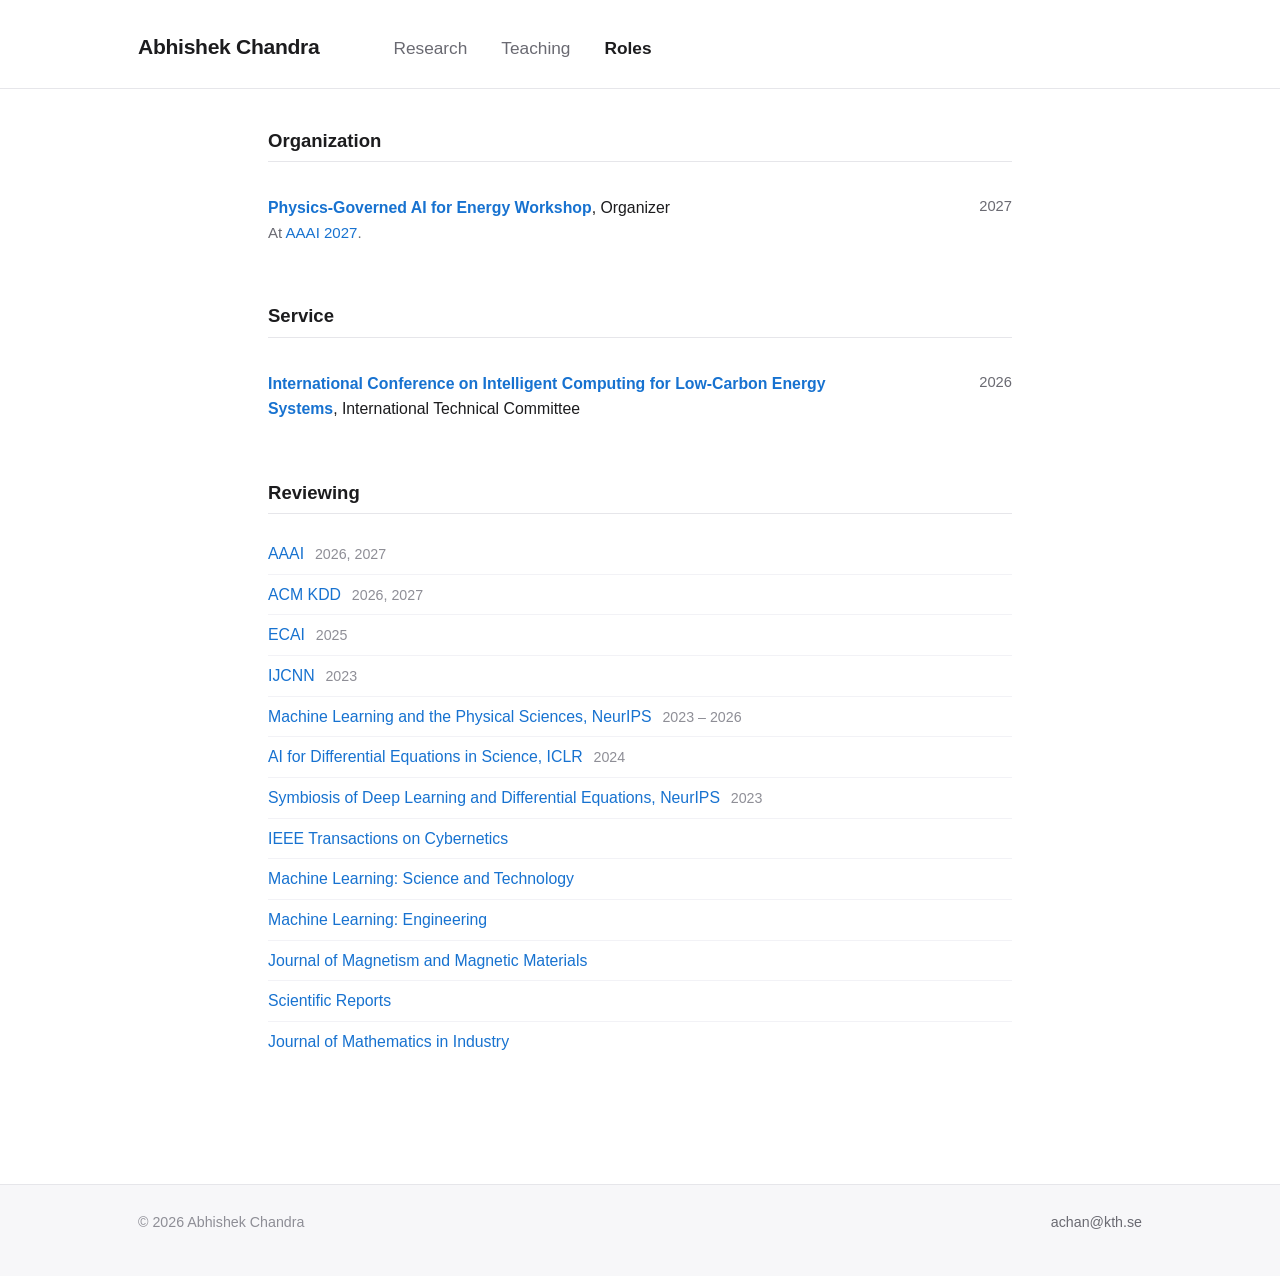
==== roles.html @ 74128d9a "Publish academic site Replaces the holding page with the full site: home page with biography and new" ====
<!DOCTYPE html>
<html lang="en">
<head>
<meta charset="UTF-8">
<meta name="viewport" content="width=device-width, initial-scale=1.0">
<title>Roles — Abhishek Chandra</title>
<meta name="description" content="Organization, service and peer review by Abhishek Chandra.">
<link rel="icon" href="assets/favicon.svg" type="image/svg+xml">
<script>document.documentElement.classList.add('js');</script>
<link rel="stylesheet" href="assets/css/styles.css">
</head>
<body>
<a class="skip-link" href="#main">Skip to content</a>

<header class="site-header">
  <div class="container">
    <a href="index.html" class="brand">Abhishek Chandra</a>
    <nav class="site-nav" aria-label="Main">
      <a href="research.html">Research</a>
      <a href="teaching.html">Teaching</a>
      <a href="roles.html" aria-current="page">Roles</a>
    </nav>
  </div>
</header>

<main id="main">
  <div class="container page">

    <section class="section">
      <h2>Organization</h2>
      <ul class="rows">
        <li>
          <span class="what">
            <strong><a href="https://pgai4e.github.io" target="_blank" rel="noopener">Physics-Governed AI for Energy Workshop</a></strong>, Organizer
            <span class="sub">At <a href="https://aaai.org/conference/aaai/aaai-27/" target="_blank" rel="noopener">AAAI 2027</a>.</span>
          </span>
          <span class="when">2027</span>
        </li>
      </ul>
    </section>

    <section class="section">
      <h2>Service</h2>
      <ul class="rows">
        <li>
          <span class="what">
            <strong><a href="https://icic-lces.inew.cn/" target="_blank" rel="noopener">International Conference on Intelligent Computing for Low-Carbon Energy Systems</a></strong>, International Technical Committee
          </span>
          <span class="when">2026</span>
        </li>
      </ul>
    </section>

    <section class="section">
      <h2>Reviewing</h2>
      <ul class="venues">
        <li><a href="https://aaai.org/conference/aaai/" target="_blank" rel="noopener">AAAI</a> <span class="yrs">2026, 2027</span></li>
        <li><a href="https://www.kdd.org/" target="_blank" rel="noopener">ACM KDD</a> <span class="yrs">2026, 2027</span></li>
        <li><a href="https://ecai2025.org/" target="_blank" rel="noopener">ECAI</a> <span class="yrs">2025</span></li>
        <li><a href="https://www.ijcnn.org/" target="_blank" rel="noopener">IJCNN</a> <span class="yrs">2023</span></li>
        <li><a href="https://ml4physicalsciences.github.io/" target="_blank" rel="noopener">Machine Learning and the Physical Sciences, NeurIPS</a> <span class="yrs">2023 – 2026</span></li>
        <li><a href="https://ai4diffeqtnsinsci.github.io/" target="_blank" rel="noopener">AI for Differential Equations in Science, ICLR</a> <span class="yrs">2024</span></li>
        <li><a href="https://dlde-2023.github.io/" target="_blank" rel="noopener">Symbiosis of Deep Learning and Differential Equations, NeurIPS</a> <span class="yrs">2023</span></li>
        <li><a href="https://ieeexplore.ieee.org/xpl/RecentIssue.jsp?punumber=6221036" target="_blank" rel="noopener">IEEE Transactions on Cybernetics</a></li>
        <li><a href="https://iopscience.iop.org/journal/2632-2153" target="_blank" rel="noopener">Machine Learning: Science and Technology</a></li>
        <li><a href="https://iopscience.iop.org/journal/3049-4761" target="_blank" rel="noopener">Machine Learning: Engineering</a></li>
        <li><a href="https://shop.elsevier.com/journals/journal-of-magnetism-and-magnetic-materials/0304-8853" target="_blank" rel="noopener">Journal of Magnetism and Magnetic Materials</a></li>
        <li><a href="https://www.nature.com/srep/" target="_blank" rel="noopener">Scientific Reports</a></li>
        <li><a href="https://link.springer.com/journal/13362" target="_blank" rel="noopener">Journal of Mathematics in Industry</a></li>
      </ul>
    </section>

  </div>
</main>

<footer class="site-footer">
  <div class="container">
    <p>© <span class="year">2026</span> Abhishek Chandra</p>
    <p><a href="mailto:achan@kth.se">achan@kth.se</a></p>
  </div>
</footer>

<script src="assets/js/site.js" defer></script>
</body>
</html>
---- assets/css/styles.css ----
:root {
  --text:      #1c1c1e;
  --muted:     #6a6a72;
  --faint:     #8e8e96;
  --link:      #1772d0;
  --link-hover:#0f5aa8;
  --rule:      #e6e6ea;
  --bg:        #ffffff;
  --bg-soft:   #f7f7f9;

  --max:    1060px;
  --gutter: 28px;
  --sidebar: 210px;

  --font: -apple-system, BlinkMacSystemFont, "Segoe UI", Roboto,
          "Helvetica Neue", Arial, sans-serif;
}

*, *::before, *::after { box-sizing: border-box; }

html { -webkit-text-size-adjust: 100%; }

body {
  margin: 0;
  background: var(--bg);
  color: var(--text);
  font-family: var(--font);
  font-size: 17px;
  line-height: 1.62;
  -webkit-font-smoothing: antialiased;
}

a { color: var(--link); text-decoration: none; }
a:hover { color: var(--link-hover); text-decoration: underline; }

h1, h2, h3 { line-height: 1.25; margin: 0; font-weight: 600; }
p { margin: 0 0 1.15em; }
ul, ol { margin: 0; padding: 0; list-style: none; }

:focus-visible { outline: 2px solid var(--link); outline-offset: 3px; border-radius: 3px; }

.container {
  width: 100%;
  max-width: var(--max);
  margin-inline: auto;
  padding-inline: var(--gutter);
}

.skip-link {
  position: absolute; left: -9999px; top: 0; z-index: 100;
  background: var(--link); color: #fff; padding: 10px 16px; font-weight: 600;
}
.skip-link:focus { left: 0; }

.site-header {
  border-bottom: 1px solid var(--rule);
  padding: 30px 0 24px;
}
.site-header .container {
  display: flex;
  align-items: baseline;
  flex-wrap: wrap;
  gap: 14px 46px;
}

.brand {
  font-size: 1.32rem;
  font-weight: 600;
  color: var(--text);
  letter-spacing: -.015em;
  margin-right: 28px;
}
.brand:hover { color: var(--text); text-decoration: none; }

.site-nav { display: flex; flex-wrap: wrap; gap: 34px; }
.site-nav a {
  font-size: 1.08rem;
  color: var(--muted);
  transition: color .15s;
}
.site-nav a:hover { color: var(--text); text-decoration: none; }
.site-nav a[aria-current="page"] { color: var(--text); font-weight: 600; }

.home {
  display: grid;
  grid-template-columns: var(--sidebar) 1fr;
  gap: 58px;
  padding-block: 48px 70px;
}

.profile__photo {
  width: 100%;
  height: auto;
  border: 1px solid var(--rule);
  display: block;
}
.profile__placeholder {
  width: 100%;
  aspect-ratio: 4 / 5;
  border: 1px solid var(--rule);
  display: block;
}
.profile__placeholder {
  display: none;
  place-items: center;
  background: var(--bg-soft);
  color: var(--faint);
  font-size: 2.6rem;
  font-weight: 600;
  letter-spacing: .04em;
}

.profile__name {
  font-size: 1.28rem;
  margin: 20px 0 3px;
}
.profile__title {
  color: var(--muted);
  font-size: 1rem;
  margin: 0 0 18px;
}

.profile__meta { margin-bottom: 16px; }
.profile__meta li,
.profile__links li {
  display: flex;
  align-items: flex-start;
  gap: 9px;
  font-size: .97rem;
  padding: 3px 0;
  color: var(--muted);
}
.profile__links li { color: var(--link); }

.profile__meta .ico,
.profile__links .ico {
  flex: 0 0 17px;
  width: 17px;
  height: 17px;
  margin-top: 4px;
  color: var(--faint);
}

.profile__links .ico--mail    { color: #6a6a72; }
.profile__links .ico--scholar { color: #4285f4; }
.profile__links .ico--rg      { color: #00ccbb; }
.profile__links .ico--orcid   { color: #a6ce39; }
.profile__links .ico--gh      { color: #181717; }
.profile__links .ico--li      { color: #0a66c2; }
.ico svg { width: 100%; height: 100%; display: block; }

.lede > p { font-size: 1.05rem; }

.news { margin-top: 42px; }
.news h2 {
  font-size: 1.16rem;
  padding-bottom: 9px;
  margin-bottom: 18px;
  border-bottom: 1px solid var(--rule);
}

.news ul { display: grid; gap: 2px; }
.news li {
  display: grid;
  grid-template-columns: auto 1fr;
  gap: 14px;
  align-items: baseline;
  padding: 8px 0;
  font-size: .99rem;
}
.news__date {
  justify-self: start;
  padding: 3px 10px;
  border-radius: 999px;
  background: #eef4fd;
  color: var(--link);
  text-align: center;
  font-size: .78rem;
  font-weight: 600;
  font-variant-numeric: tabular-nums;
  white-space: nowrap;
  min-width: 3.6em;
}
.news__item { min-width: 0; }

.emoji {
  margin-left: .35em;
  font-size: .95em;
  line-height: 1;
  font-style: normal;
}

.js .lede > p[data-q] { visibility: hidden; }

.typed-q {
  color: var(--faint);
  font-weight: 500;
}

.caret {
  display: inline-block;
  width: 2px;
  height: 1.05em;
  margin-left: 2px;
  vertical-align: -.16em;
  background: var(--link);
  animation: blink 1.05s steps(1) infinite;
}
@keyframes blink { 0%, 49% { opacity: 1; } 50%, 100% { opacity: 0; } }

.js .page__intro,
.js .section > h2,
.js .pub,
.js .rows > li,
.js .people > li,
.js .venues > li,
.js .news h2,
.js .news ul > li,
.js .footnote {
  opacity: 0;
  transform: translateY(14px);
  transition: opacity 1.05s cubic-bezier(.22, 1, .36, 1),
              transform 1.05s cubic-bezier(.22, 1, .36, 1);
}

.js .page__intro.is-in,
.js .section > h2.is-in,
.js .pub.is-in,
.js .rows > li.is-in,
.js .people > li.is-in,
.js .venues > li.is-in,
.js .news h2.is-in,
.js .news ul > li.is-in,
.js .footnote.is-in {
  opacity: 1;
  transform: none;
}

@media (prefers-reduced-motion: reduce) {
  .js .lede > p[data-q] { visibility: visible; }
  .caret { animation: none; display: none; }
  .js .page__intro,
  .js .section > h2,
  .js .pub,
  .js .rows > li,
  .js .people > li,
  .js .venues > li,
  .js .news h2,
  .js .news ul > li,
  .js .footnote {
    opacity: 1;
    transform: none;
    transition: none;
  }
}

.page { padding-block: 40px 76px; max-width: 800px; }

.page__title {
  font-size: 1.95rem;
  letter-spacing: -.02em;
  margin-bottom: .35em;
}
.page__intro {
  color: var(--muted);
  font-size: 1.04rem;
  margin-bottom: 2.1em;
}

.section { margin-bottom: 46px; }
.section > h2 {
  font-size: 1.16rem;
  padding-bottom: 9px;
  margin-bottom: 20px;
  border-bottom: 1px solid var(--rule);
}

.pubs { display: grid; gap: 2px; }

.pub {
  padding: 13px 0 14px 17px;
  border-left: 2px solid var(--rule);
  transition: border-color .18s ease;
}
.pub:hover { border-left-color: var(--link); }

.pub__title {
  display: block;
  font-size: 1.01rem;
  font-weight: 600;
  line-height: 1.42;
  color: var(--text);
  margin-bottom: 5px;
}
.pub__title:hover,
.pub__title:focus-visible { color: var(--link); text-decoration: none; }

.pub__authors {
  margin: 0 0 3px;
  font-size: .93rem;
  color: var(--muted);
  line-height: 1.5;
}
.pub__authors .me { font-weight: 600; color: var(--text); }

.pub__venue {
  margin: 0;
  font-size: .9rem;
  font-style: italic;
  color: var(--faint);
}

.badge {
  display: inline-block;
  margin-left: 8px;
  padding: 1px 8px;
  border-radius: 3px;
  background: #eef4fd;
  color: var(--link);
  font-size: .76rem;
  font-weight: 600;
  font-style: normal;
  vertical-align: 1px;
}
sup.eq { font-size: .68em; color: var(--link); }

.footnote {
  margin: -22px 0 0;
  padding-left: 19px;
  font-size: .86rem;
  color: var(--faint);
}

.rows li {
  display: grid;
  grid-template-columns: 1fr 150px;
  gap: 10px 22px;
  padding: 13px 0;
  border-bottom: 1px solid var(--rule);
  font-size: .99rem;
}
.rows li:last-child { border-bottom: none; }
.rows .what strong { font-weight: 600; }
.rows .what .sub { display: block; color: var(--muted); font-size: .94rem; }
.rows .when {
  text-align: right;
  color: var(--muted);
  font-size: .92rem;
  white-space: nowrap;
}

.prose-list { color: var(--muted); font-size: .99rem; margin: 0; }

.people li {
  display: grid;
  grid-template-columns: 64px 1fr 90px;
  gap: 10px 16px;
  align-items: center;
  padding: 13px 0;
  border-bottom: 1px solid var(--rule);
  font-size: .99rem;
}
.people li:last-child { border-bottom: none; }

.person__photo {
  width: 64px;
  height: 64px;
  border-radius: 50%;
  object-fit: cover;
  background: var(--bg-soft);
  border: 1px solid var(--rule);
  display: block;
}
.person__photo--empty {
  display: grid;
  place-items: center;
  color: var(--faint);
  font-size: .95rem;
  font-weight: 600;
  letter-spacing: .03em;
}
.person__text strong { font-weight: 600; }
.person__text .sub { display: block; color: var(--muted); font-size: .94rem; }

.venues li {
  padding: 7px 0;
  font-size: .99rem;
  border-bottom: 1px solid #f2f2f6;
}
.venues li:last-child { border-bottom: none; }
.venues .yrs {
  color: var(--faint);
  font-size: .89rem;
  font-variant-numeric: tabular-nums;
  margin-left: .45em;
}

.chips { display: flex; flex-wrap: wrap; gap: 8px; }
.chips li {
  padding: 5px 12px;
  border: 1px solid var(--rule);
  border-radius: 999px;
  background: var(--bg-soft);
  font-size: .89rem;
  color: var(--muted);
}

.site-footer {
  border-top: 1px solid var(--rule);
  background: var(--bg-soft);
  padding: 26px 0;
  margin-top: auto;
}
.site-footer .container {
  display: flex;
  flex-wrap: wrap;
  gap: 8px 26px;
  justify-content: space-between;
  font-size: .89rem;
  color: var(--faint);
}
.site-footer a { color: var(--muted); }

@media (max-width: 860px) {
  .home { grid-template-columns: 1fr; gap: 38px; padding-top: 36px; }
  .profile { max-width: 260px; }
}

@media (max-width: 620px) {
  body { font-size: 16px; }
  .site-header { padding: 22px 0 18px; }
  .site-header .container { gap: 10px 0; }
  .brand { margin-right: 0; flex: 0 0 100%; }
  .site-nav { gap: 22px; }
  .rows li { grid-template-columns: 1fr; gap: 4px; }
  .people li { grid-template-columns: 54px 1fr; gap: 6px 13px; }
  .people .when { grid-column: 2; text-align: left; }
  .person__photo { width: 54px; height: 54px; }
  .news li { gap: 11px; font-size: .95rem; }
  .news__date { font-size: .72rem; padding: 3px 8px; }
  .rows .when { text-align: left; }
}

@media print {
  .site-header, .site-footer { border: none; }
  .site-nav, .profile__links { display: none; }
  a { color: var(--text); }
}
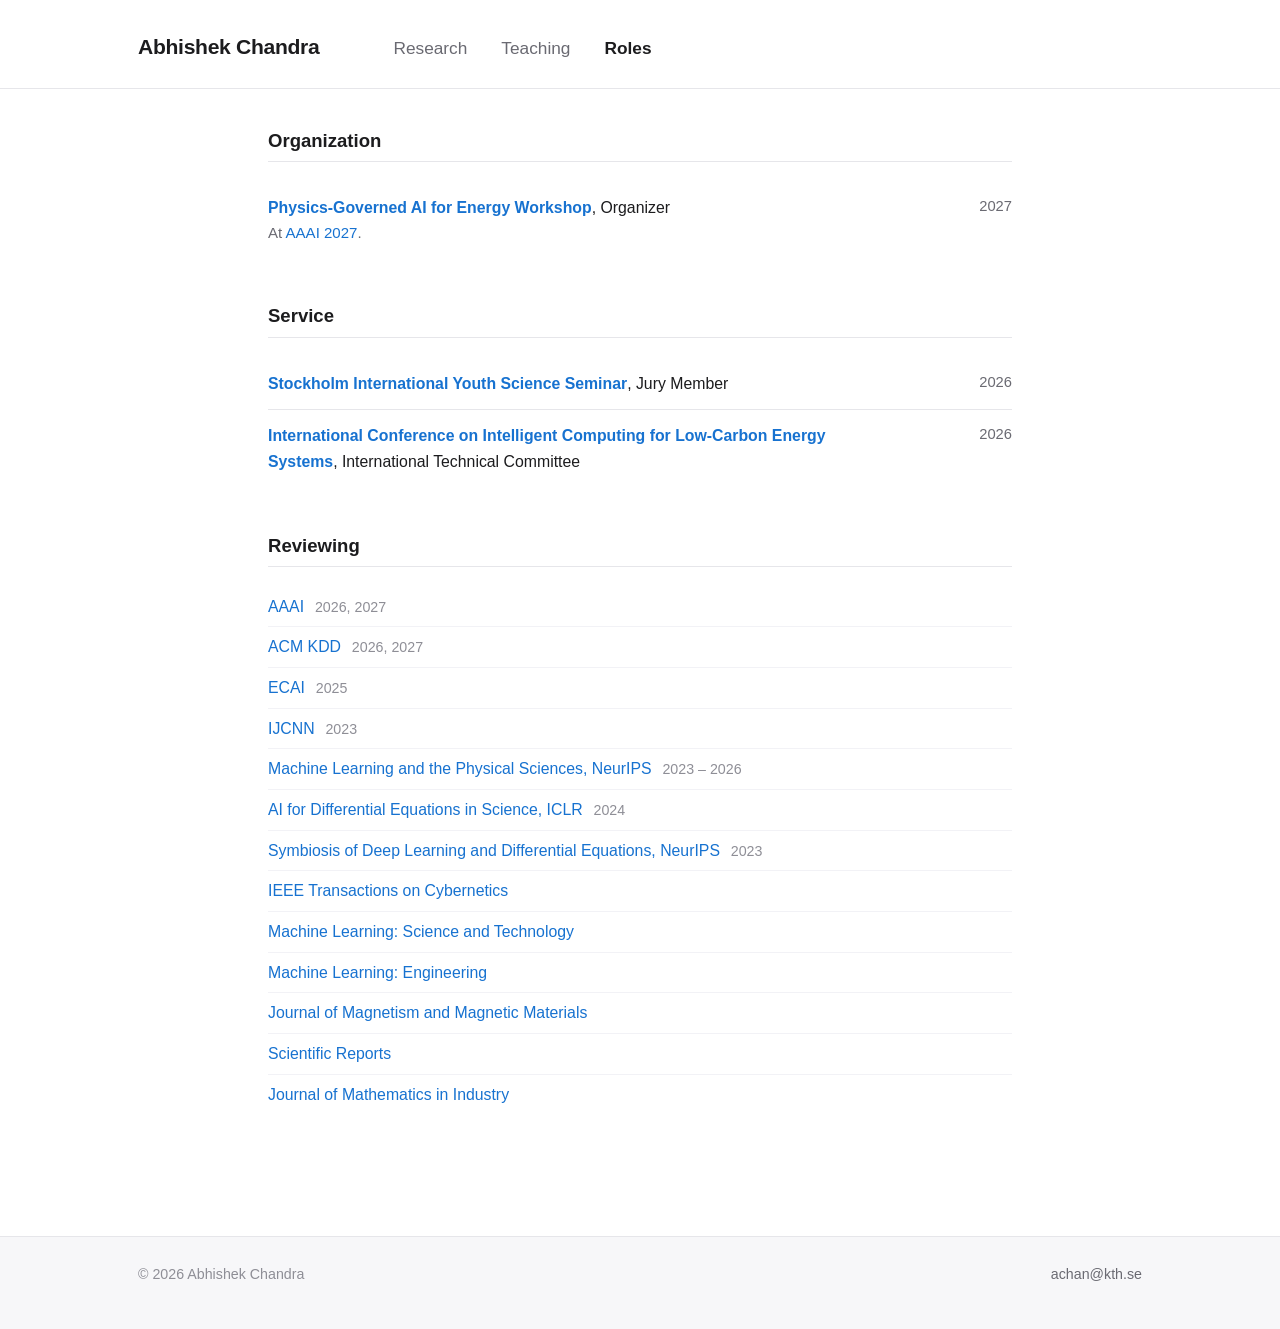
==== commit 4b72bdc9: "Add SIYSS 2026 to Service on the Roles page Co-Authored-By: Claude Opus 5 (1M context) <noreply@anth" ====
--- a/roles.html
+++ b/roles.html
@@ -44,6 +44,12 @@
       <ul class="rows">
         <li>
           <span class="what">
+            <strong><a href="https://ungaforskare.se/siyss/" target="_blank" rel="noopener">Stockholm International Youth Science Seminar</a></strong>, Jury Member
+          </span>
+          <span class="when">2026</span>
+        </li>
+        <li>
+          <span class="what">
             <strong><a href="https://icic-lces.inew.cn/" target="_blank" rel="noopener">International Conference on Intelligent Computing for Low-Carbon Energy Systems</a></strong>, International Technical Committee
           </span>
           <span class="when">2026</span>
